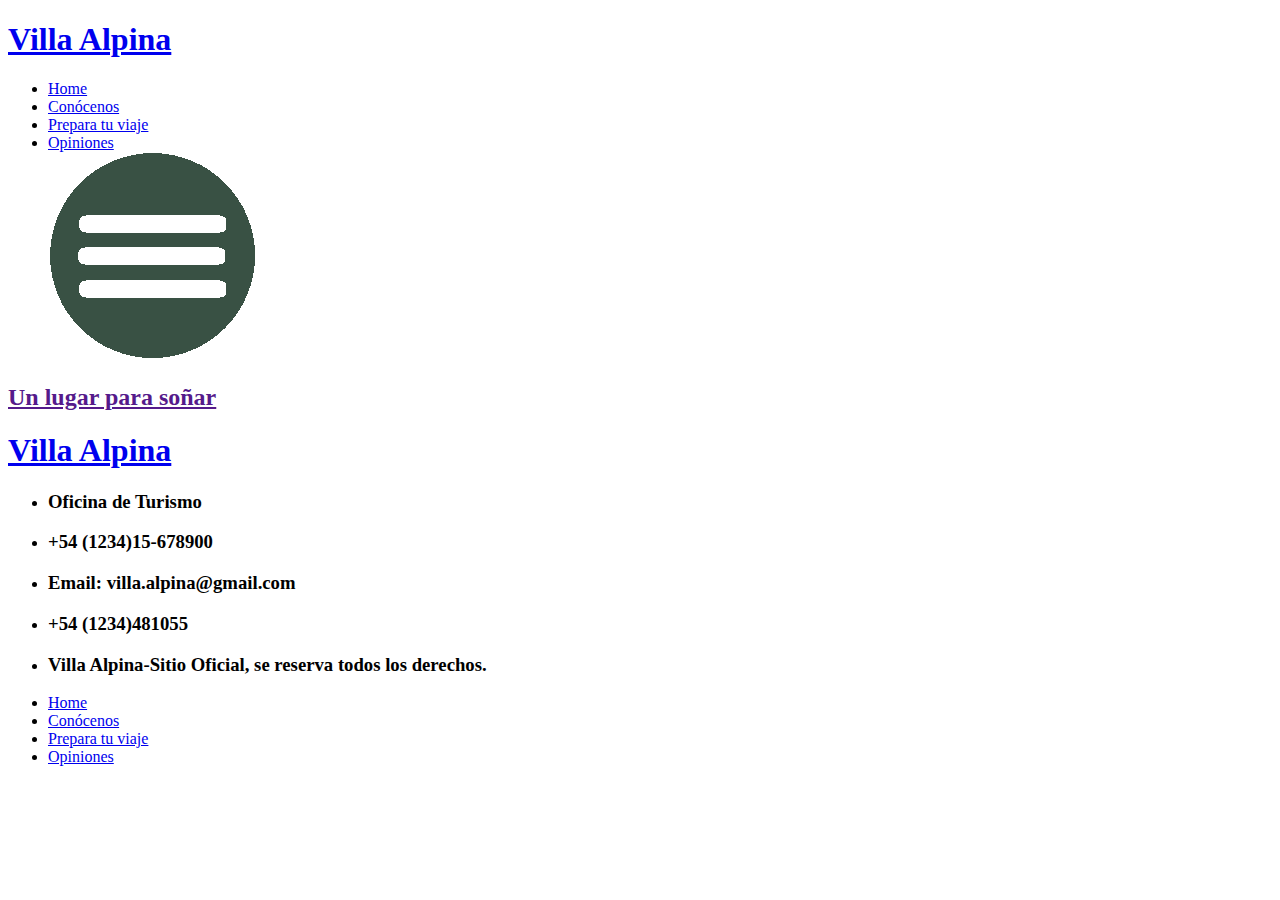
==== index.html @ 6177f033 "proyecto base" ====
<!DOCTYPE html>
<html lang="en">
<head>
    <meta charset="UTF-8" />
    <meta name="viewport" content="width=device-width, initial-scale=1.0" />
    <title>Villa Alpina</title>
<link rel="stylesheet" href="./archivo css/estilos.css" />
<link rel="shortcut icon" href="./imagenes/favicon.ico" type="image/x-icon" />
</head>

<body>

    <!-- BARRA DE NAVEGACION -->
    <header class="encabezado">
        <div class="encabezado__contenido">
            <h1 class="encabezado__contenido-titulo"><a href="./index.html">Villa Alpina</a></h1>
            <nav>
                <ul class="encabezado__contenido-menu">
                     <li><a href="./index.html">Home</a></li>
                     <li><a href="./archivos html/conocenos.html">Conócenos</a></li>
                     <li><a href="./archivos html/prepara_tu_viaje.html">Prepara tu viaje</a></li>
                     <li><a href="./archivos html/opiniones.html">Opiniones</a></li>
                     <span><a href=""><img src="./imagenes/icono menu.png" alt="icono menu"></a></span>
                </ul>
            </nav>
        </div>
    </header>


<!-- PANTALLA PRINCIPAL -->
     <main>
        <section class="home">
            <div class="home__contenido">
                <h2 class="home__contenido-dato"><a href="">Un lugar para soñar</a></h2>
            </div>
        </section>
     </main>

<!-- FOOTER -->
     <footer>
        <section class="footer">
            <div>
                <h1 class="footer__titulo"><a href="../index.html">Villa Alpina</a></h1>
            </div>
            <div class="footer__contenido">
                <div>
                    <nav>
                        <ul class="footer__informacion">
                            <li><h3>Oficina de Turismo</h3></li>
                            <li><h3>+54 (1234)15-678900</h3></li>
                            <li><h3>Email: villa.alpina@gmail.com</h3></li>
                            <li><h3>+54 (1234)481055</h3></li>
                            <li><h3>Villa Alpina-Sitio Oficial, se reserva todos los derechos.</h3></li>
                        </ul>
                    </nav>
                </div>

                <div class="footer__navegacion">
                    <nav>
                        <ul class="footer__menu">
                            <li><a href="./index.html">Home</a></li>
                            <li><a href="./archivos html/conocenos.html">Conócenos</a></li>
                            <li><a href="./archivos html/prepara_tu_viaje.html">Prepara tu viaje</a></li>
                            <li><a href="./archivos html/opiniones.html">Opiniones</a></li>
                        </ul>
                    </nav>
                </div>
            </div>
        </section>
     </footer>
    
</body>
</html>
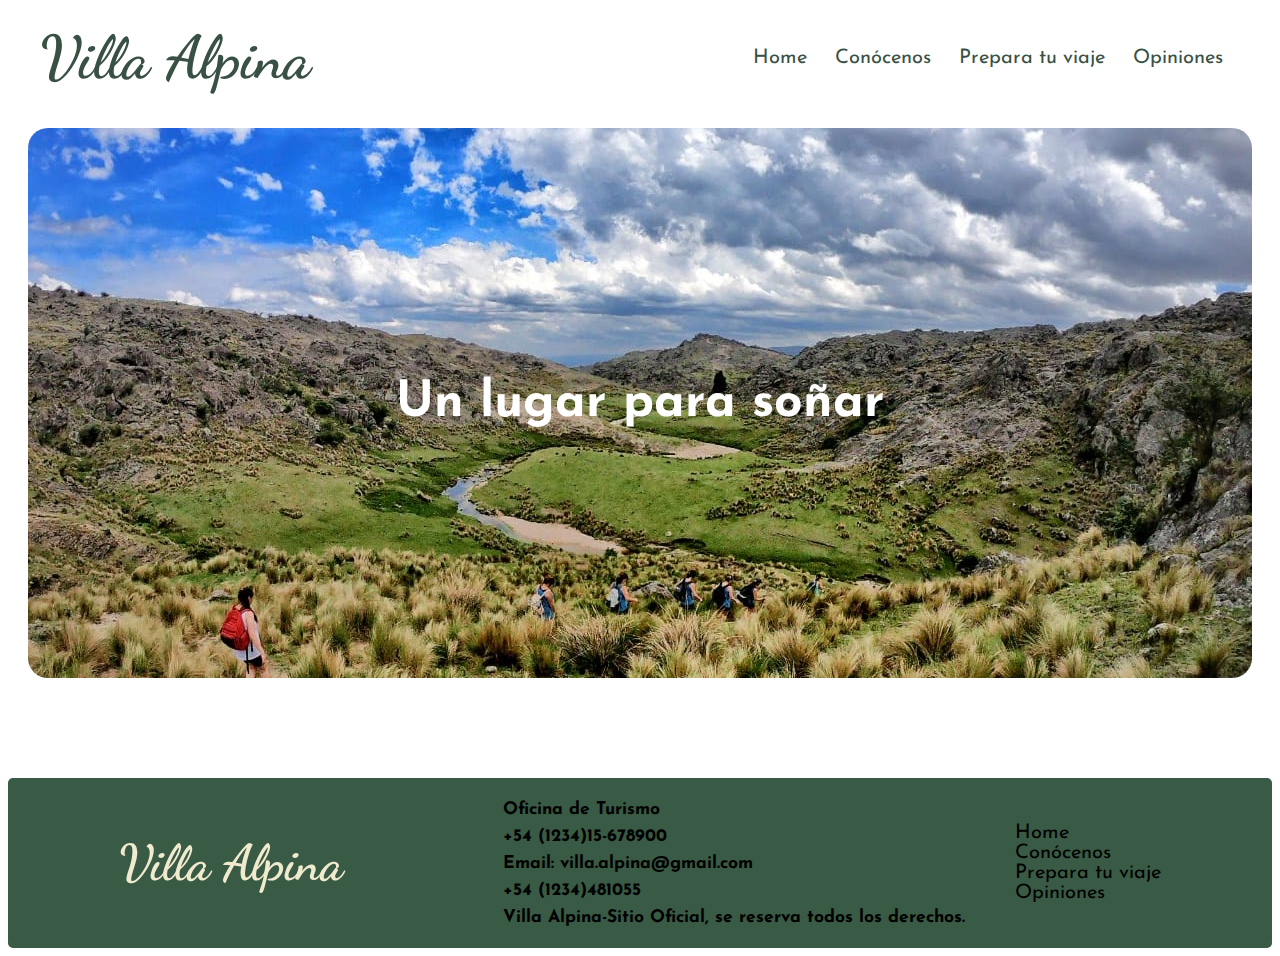
==== commit 59ebe1ec: "Proyecto Base" ====
--- a/index.html
+++ b/index.html
@@ -1,11 +1,12 @@
 <!DOCTYPE html>
 <html lang="en">
+
 <head>
     <meta charset="UTF-8" />
     <meta name="viewport" content="width=device-width, initial-scale=1.0" />
     <title>Villa Alpina</title>
-<link rel="stylesheet" href="./archivo css/estilos.css" />
-<link rel="shortcut icon" href="./imagenes/favicon.ico" type="image/x-icon" />
+    <link rel="stylesheet" href="./archivocss/estilos.css" />
+    <link rel="shortcut icon" href="./imagenes/favicon.ico" type="image/x-icon" />
 </head>
 
 <body>
@@ -16,28 +17,28 @@
             <h1 class="encabezado__contenido-titulo"><a href="./index.html">Villa Alpina</a></h1>
             <nav>
                 <ul class="encabezado__contenido-menu">
-                     <li><a href="./index.html">Home</a></li>
-                     <li><a href="./archivos html/conocenos.html">Conócenos</a></li>
-                     <li><a href="./archivos html/prepara_tu_viaje.html">Prepara tu viaje</a></li>
-                     <li><a href="./archivos html/opiniones.html">Opiniones</a></li>
-                     <span><a href=""><img src="./imagenes/icono menu.png" alt="icono menu"></a></span>
+                    <li><a href="./index.html">Home</a></li>
+                    <li><a href="./archivoshtml/conocenos.html">Conócenos</a></li>
+                    <li><a href="./archivoshtml/prepara_tu_viaje.html">Prepara tu viaje</a></li>
+                    <li><a href="./archivoshtml/opiniones.html">Opiniones</a></li>
+                    <span><a href=""><img src="./imagenes/icono menu.png" alt="icono menu"></a></span>
                 </ul>
             </nav>
         </div>
     </header>
 
 
-<!-- PANTALLA PRINCIPAL -->
-     <main>
+    <!-- PANTALLA PRINCIPAL -->
+    <main>
         <section class="home">
             <div class="home__contenido">
                 <h2 class="home__contenido-dato"><a href="">Un lugar para soñar</a></h2>
             </div>
         </section>
-     </main>
+    </main>
 
-<!-- FOOTER -->
-     <footer>
+    <!-- FOOTER -->
+    <footer>
         <section class="footer">
             <div>
                 <h1 class="footer__titulo"><a href="../index.html">Villa Alpina</a></h1>
@@ -46,11 +47,21 @@
                 <div>
                     <nav>
                         <ul class="footer__informacion">
-                            <li><h3>Oficina de Turismo</h3></li>
-                            <li><h3>+54 (1234)15-678900</h3></li>
-                            <li><h3>Email: villa.alpina@gmail.com</h3></li>
-                            <li><h3>+54 (1234)481055</h3></li>
-                            <li><h3>Villa Alpina-Sitio Oficial, se reserva todos los derechos.</h3></li>
+                            <li>
+                                <h3>Oficina de Turismo</h3>
+                            </li>
+                            <li>
+                                <h3>+54 (1234)15-678900</h3>
+                            </li>
+                            <li>
+                                <h3>Email: villa.alpina@gmail.com</h3>
+                            </li>
+                            <li>
+                                <h3>+54 (1234)481055</h3>
+                            </li>
+                            <li>
+                                <h3>Villa Alpina-Sitio Oficial, se reserva todos los derechos.</h3>
+                            </li>
                         </ul>
                     </nav>
                 </div>
@@ -59,31 +70,16 @@
                     <nav>
                         <ul class="footer__menu">
                             <li><a href="./index.html">Home</a></li>
-                            <li><a href="./archivos html/conocenos.html">Conócenos</a></li>
-                            <li><a href="./archivos html/prepara_tu_viaje.html">Prepara tu viaje</a></li>
-                            <li><a href="./archivos html/opiniones.html">Opiniones</a></li>
+                            <li><a href="./archivoshtml/conocenos.html">Conócenos</a></li>
+                            <li><a href="./archivoshtml/prepara_tu_viaje.html">Prepara tu viaje</a></li>
+                            <li><a href="./archivoshtml/opiniones.html">Opiniones</a></li>
                         </ul>
                     </nav>
                 </div>
             </div>
         </section>
-     </footer>
-    
+    </footer>
+
 </body>
-</html>
 
-
-
-
-
-
-
-
-
-
-
-
-
-
-
-
+</html>--- a/archivocss/estilos.css
+++ b/archivocss/estilos.css
@@ -0,0 +1,593 @@
+/* FUENTES */
+@font-face {
+    font-family: 'Dancing';
+    src: url('../tipografias//DancingScript-VariableFont_wght.ttf');
+    font-style: normal;
+}
+
+@font-face {
+    font-family: 'Sans';
+    src: url('../tipografias/JosefinSans-VariableFont_wght.ttf');
+    font-style: normal;
+}
+
+/* *{
+    margin: 0;
+    padding: 0;
+} */
+
+
+/* ENCABEZADO */
+.encabezado {
+    padding: 25px 15px;
+    background-color: #fff;
+    border-radius: 20px;
+}
+
+.encabezado__contenido {
+    display: flex;
+    justify-content: space-between;
+    align-items: center;
+    max-width: 1200px;
+    margin: 0 auto;
+    height: 50px;
+}
+
+.encabezado__contenido-titulo {
+    font-family: 'Dancing';
+    text-align: center;
+}
+
+h1 a {
+    color: #395144;
+    text-decoration: none;
+    font-size: 60px;
+}
+
+
+.encabezado__contenido-menu {
+    list-style-type: none;
+    text-align: end;
+    ;
+
+}
+
+.encabezado__contenido-menu li {
+    display: inline;
+    text-align: center;
+    margin: 0 10px 0 0;
+
+}
+
+.encabezado__contenido-menu li a {
+    font-size: 20px;
+    font-family: 'Sans';
+    padding: 2px 7px 2px 7px;
+    color: #395144;
+    background-color: #fff;
+    text-decoration: none;
+}
+
+.encabezado__contenido-menu li a:hover {
+    background-color: #395144;
+    color: #fff;
+    border-radius: 5px;
+}
+
+
+
+
+/* CONTENIDO HOME */
+.home {
+    background-image: url('../imagenes/imagen\ 9.jpg');
+    border-radius: 20px;
+    background-repeat: no-repeat;
+    background-position: center;
+    background-size: cover;
+    background-attachment: fixed;
+    height: 550px;
+    width: auto;
+    color: rgb(0, 0, 0);
+    display: flex;
+    justify-content: space-around;
+    align-items: center;
+}
+
+.home a {
+    font-family: 'Sans';
+    font-size: 50px;
+    font-weight: 900;
+    color: #fff;
+    text-decoration: none;
+    border-radius: 10px;
+    display: block;
+    text-align: center;
+}
+
+span img {
+    width: 30px;
+    height: 30px;
+    display: none;
+}
+
+
+
+/* CONTENIDO-CONOCENOS */
+main {
+    margin: 20px;
+    border-radius: 5px;
+}
+
+.informacion {
+    display: flex;
+    font-family: 'Sans';
+}
+
+.informacion__historia {
+    margin-right: 50px;
+}
+
+.informacion_historia-subtitulo {
+    font-family: 'Sans';
+    color: #395144;
+    text-align: start;
+    border-radius: 5px;
+}
+
+
+.informacion__pueblo {
+    margin-left: 3px;
+}
+
+
+.informacion__pueblo-subtitulo {
+    font-family: 'Sans';
+    color: #395144;
+    text-align: start;
+    border-radius: 5px;
+}
+
+.boton__galeria h2 a {
+    text-decoration: none;
+    color: #395144;
+}
+
+.boton__galeria h2 a:hover {
+    background-color: #395144;
+    color: #F0EBCE;
+    border-radius: 5px;
+}
+
+.boton__galeria-fotos {
+    width: 90%;
+    margin: auto;
+    list-style: none;
+    display: flex;
+
+}
+
+.boton__galeria-fotos img {
+    width: 150px;
+    height: 100px;
+    border-radius: 8px;
+
+}
+
+.boton__galeria-fotos li {
+    margin: 8px;
+    /* box-shadow: 0 25px 50px -12px rgba(0, 0, 0, 0.9); */
+}
+
+.boton__galeria-fotos li:hover {
+    margin: 8px;
+    box-shadow: 0 25px 50px -12px rgba(0, 0, 0, 0.9);
+}
+
+
+/* FORMULARIOS */
+.formulario__casillero {
+    display: flex;
+}
+
+.formulario__titulo a {
+    font-family: 'sans';
+    text-decoration: none;
+    color: #395144;
+}
+
+input {
+    padding: 5px;
+    margin: 5px 5px 9px 0px;
+    border: 4px solid #395144;
+    outline: none;
+    font-size: 15px;
+    font-family: 'sans';
+    border-radius: 8px;
+    display: flex;
+}
+
+.formulario__casillero-consulta {
+    width: 430px;
+    height: 100px;
+}
+
+.formulario__casillero-nombre {
+    width: 250px;
+}
+
+.formulario__casillero-celular {
+    width: 250px;
+}
+
+.formulario__casillero-email {
+    width: 250px;
+}
+
+.formulario__boton {
+    font-size: 20px;
+    color: #fff;
+    background-color: #395144;
+}
+
+.formulario__boton:hover {
+    font-size: 21px;
+    color: #fff;
+    background-color: #395144;
+    box-shadow: 0 25px 50px -12px rgba(0, 0, 0, 7);
+}
+
+
+/* MAPA */
+.informacion__ubicacion-subtitulo {
+    font-family: 'Sans';
+    color: #395144;
+    text-align: start;
+    border-radius: 5px;
+}
+
+.informacion__ubicacion-mapa {
+    box-shadow: 0 25px 50px -12px rgba(0, 0, 0, 7);
+    border-radius: 10px;
+    width: 500px;
+    height: 615px;
+}
+
+
+
+/* CONTENIDO GALERIA */
+.galeria__titulo {
+    color: #395144;
+    text-align: center;
+    font-size: 50px;
+    font-family: 'sans';
+}
+
+.galeria {
+    width: 90%;
+    margin: auto;
+    list-style: none;
+    padding: 20px;
+    box-sizing: border-box;
+    display: flex;
+    flex-wrap: wrap;
+    justify-content: space-around;
+    background-color: #F0EBCE;
+    border-radius: 10px;
+}
+
+.galeria li {
+    margin: 5px;
+}
+
+.galeria img {
+    width: 150px;
+    height: 100px;
+    border-radius: 5px;
+}
+
+.galeria img:hover {
+    width: 150px;
+    height: 100px;
+    border-radius: 5px;
+    box-shadow: 0 25px 50px -12px rgba(0, 0, 0, 0.9)
+}
+
+.modal {
+    display: none;
+    font-family: 'sans';
+}
+
+.modal:target {
+    display: inline-block;
+    position: fixed;
+    background: rgba(0, 0, 0, 0.8);
+    top: 0;
+    left: 0;
+    width: 100%;
+    height: 100%;
+}
+
+
+.imagen {
+    width: 100%;
+    height: 50%;
+    display: flex;
+    justify-content: center;
+    align-items: center;
+}
+
+.imagen a {
+    color: #fff;
+    font-size: 40px;
+    text-decoration: none;
+    margin: 0 10px;
+
+}
+
+.imagen a:hover {
+    color: #fff;
+    font-size: 50px;
+    text-decoration: none;
+    margin: 0 10px;
+
+}
+
+.imagen a:nth-child(2) {
+    margin: 0;
+    height: 100%;
+    flex-shrink: 2;
+}
+
+
+.imagen img {
+    width: 500px;
+    height: 100%;
+    max-width: 100%;
+    border: 5px solid #fff;
+    border-radius: 8px;
+    box-sizing: border-box;
+
+}
+
+.cerrar {
+    display: block;
+    background: white;
+    width: 25px;
+    height: 25px;
+    margin: 15px auto;
+    text-align: center;
+    text-decoration: none;
+    font-size: 25px;
+    color: black;
+    padding: 5px;
+    border-radius: 50%;
+    line-height: 25px;
+}
+
+.cerrar:hover {
+    display: block;
+    background: white;
+    width: 30px;
+    height: 30px;
+    margin: 15px auto;
+    text-align: center;
+    text-decoration: none;
+    font-size: 30px;
+    color: black;
+    padding: 5px;
+    border-radius: 50%;
+    line-height: 25px;
+}
+
+
+
+/* CONTENIDO VIAJE */
+.viaje__titulo {
+    font-family: 'Sans';
+    font-size: 40px;
+    text-align: center;
+    color: #395144;
+    justify-content: center;
+}
+
+.viaje__titulo h3 {
+    box-shadow: 0 25px 50px -12px rgba(0, 0, 0, 0.7);
+}
+
+.viaje__contenido {
+    display: grid;
+    grid-template-columns: repeat(3, 1fr);
+    justify-items: center;
+}
+
+.tarjeta__viaje {
+    background-color: #F0EBCE;
+    box-shadow: 0 25px 50px -12px rgba(0, 0, 0, 0.7);
+    border-radius: 10px;
+    font-family: 'Sans';
+    height: 410px;
+    padding: 15px;
+    width: 340px;
+    position: relative;
+    margin: 30px;
+}
+
+.tarjeta__viaje-encabezado {
+    position: relative;
+}
+
+.tarjeta__encabezado-etiqueta--destacado {
+    padding: 8px;
+    position: absolute;
+    top: 10px;
+    right: 8px;
+    color: rgb(255, 255, 255);
+    background-color: rgba(0, 0, 0, 0.5);
+    border-radius: 12px;
+}
+
+.tarjeta__viaje-encabezado-imagen {
+    width: 100%;
+    border-radius: 15px;
+}
+
+.tarjeta__viaje-titulo {
+    margin-bottom: 0px;
+    font-size: 25px;
+    color: #395144;
+}
+
+.tarjeta__viaje-descripcion {
+    height: 50px;
+    margin-bottom: 10px;
+    /* overflow-y: scroll; */
+}
+
+.tarjeta__viaje-enlace {
+    background-color: #AA8B56;
+    text-decoration: none;
+    /* display: inline; */
+    /* pierden: margin top, bottom, height, width */
+    display: inline-block;
+    /* margin-top: 200px; */
+    /* margin-bottom: 500px; */
+    /* height: 50px;  */
+    width: 92%;
+    position: absolute;
+    bottom: 10px;
+    justify-items: center;
+    text-align: center;
+    border-radius: 10px;
+    color: #fff;
+    padding: 15px 0;
+    font-size: 20px;
+
+}
+
+.tarjeta__viaje-enlace:hover {
+    background-color: #AA8B56;
+    text-decoration: none;
+    width: 92%;
+    color: #000;
+    font-size: 20px;
+    font-weight: bold;
+}
+
+
+
+/* CONTENIDO OPINIONES */
+.opiniones {
+    display: grid;
+    grid-template-columns: repeat(3, 1fr);
+}
+
+.tarjeta__opiniones-titulo {
+    font-family: 'Sans';
+    font-size: 40px;
+    text-align: center;
+    color: #395144;
+}
+
+.tarjeta__opiniones-contenido {
+    display: grid;
+    justify-content: center;
+}
+
+.tarjeta__opiniones {
+    background-color: #F0EBCE;
+    box-shadow: 0 25px 50px -12px rgba(0, 0, 0, 0.7);
+    border-radius: 10px;
+    font-family: 'Sans';
+    height: 300px;
+    padding: 20px;
+    width: 300px;
+    position: relative;
+    margin: 30px;
+}
+
+.tarjeta__opiniones-texto {
+    display: flex;
+}
+
+.tarjeta__opiniones-texto-comillas {
+    font-size: 100px;
+    margin-top: 10px;
+}
+
+.tarjeta__opiniones-persona {
+    display: flex;
+    align-items: center;
+}
+
+.tarjeta__opiniones-persona-foto {
+    border-radius: 50%;
+    width: 70px;
+    margin: 10px 10px 0px 10px
+}
+
+.tarjeta__opiniones-persona-nombre {
+    font-weight: bold;
+    font-size: 20px;
+    margin: 30px 0px 0px 10px
+}
+
+
+
+
+/* FOOTER */
+.footer {
+    background-color: rgba(57, 90, 68, 1);
+    border-radius: 5px;
+    margin-top: 100px;
+    height: 170px;
+    display: flex;
+    justify-content: space-evenly;
+    align-items: center;
+}
+
+.footer__titulo {
+    font-family: 'Dancing';
+    /* text-align: left; */
+}
+
+.footer__titulo a {
+    color: #F0EBCE;
+    font-size: 50px;
+}
+
+.footer__contenido {
+    /* margin: 0px 1px 0px 1px; */
+    display: flex;
+    align-items: center;
+}
+
+.footer__informacion {
+    font-family: "sans";
+    font-size: 15px;
+    color: black;
+    list-style-type: none;
+}
+
+.footer__informacion h3 {
+    margin: 10px;
+}
+
+.footer__menu {
+    justify-content: center;
+    list-style-type: none;
+    text-decoration: none;
+    font-family: 'Sans';
+    text-decoration: none;
+}
+
+.footer__menu a {
+    color: black;
+    text-decoration: none;
+    font-size: 20px;
+}
+
+.footer__menu li a:hover {
+    color: black;
+    text-decoration: underline;
+    font-size: 20px;
+}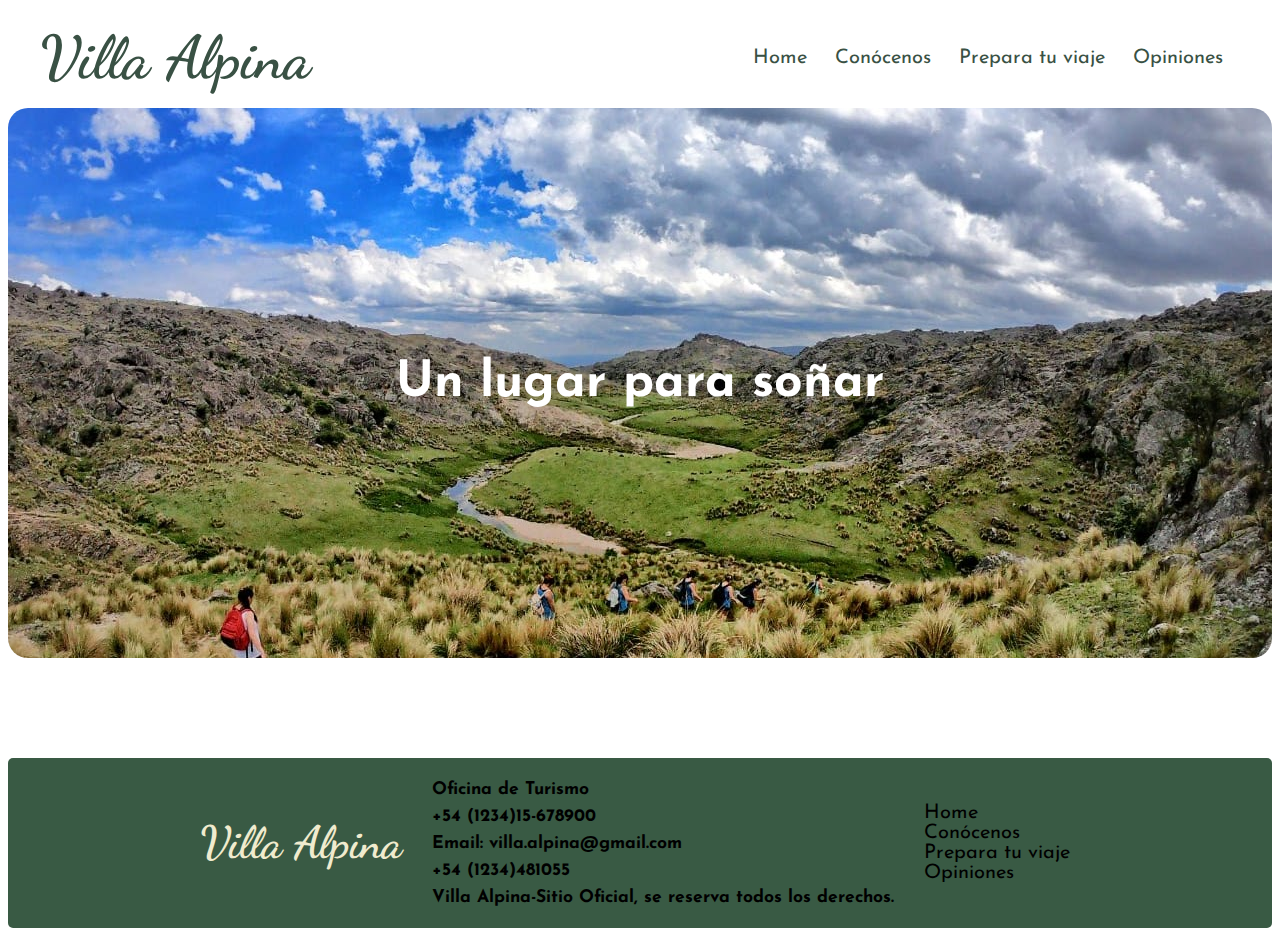
==== commit 2b0566a5: "empezando con el sitio responsive" ====
--- a/index.html
+++ b/index.html
@@ -21,7 +21,7 @@
                     <li><a href="./archivoshtml/conocenos.html">Conócenos</a></li>
                     <li><a href="./archivoshtml/prepara_tu_viaje.html">Prepara tu viaje</a></li>
                     <li><a href="./archivoshtml/opiniones.html">Opiniones</a></li>
-                    <span><a href=""><img src="./imagenes/icono menu.png" alt="icono menu"></a></span>
+                    <span class="icono__menu"><a href=""><img src="./imagenes/icono menu.png" alt="icono menu"></a></span>
                 </ul>
             </nav>
         </div>
--- a/archivocss/estilos.css
+++ b/archivocss/estilos.css
@@ -48,8 +48,6 @@
 .encabezado__contenido-menu {
     list-style-type: none;
     text-align: end;
-    ;
-
 }
 
 .encabezado__contenido-menu li {
@@ -104,27 +102,27 @@
     text-align: center;
 }
 
-span img {
-    width: 30px;
-    height: 30px;
+.icono__menu {
     display: none;
 }
 
 
 
 /* CONTENIDO-CONOCENOS */
-main {
+.informacion {
+    display: grid;
+    grid-template-columns: repeat(2, 1fr);
+    font-family: 'Sans';
     margin: 20px;
     border-radius: 5px;
 }
 
-.informacion {
-    display: flex;
-    font-family: 'Sans';
+.informacion__texto {
+    margin-right: 10px;
 }
 
 .informacion__historia {
-    margin-right: 50px;
+    /* margin-right: 50px; */
 }
 
 .informacion_historia-subtitulo {
@@ -134,6 +132,29 @@
     border-radius: 5px;
 }
 
+/* MAPA */
+.informacion__ubicacion-subtitulo {
+    font-family: 'Sans';
+    color: #395144;
+    text-align: start;
+    border-radius: 5px;
+}
+
+.informacion__ubicacion-mapa {
+    box-shadow: 1px 1px 6px 1px rgba(0, 0, 0, 3);
+    border-radius: 10px;
+    width: 100%;
+    height: 600px;
+    margin-bottom: 20px;
+}
+
+.informacion__ubicacion-mapa:hover {
+    box-shadow: 3px 3px 15px 5px rgba(57, 90, 68, 7);
+    border-radius: 10px;
+    width: 100%;
+    height: 600px;
+    margin-bottom: 20px;
+}
 
 .informacion__pueblo {
     margin-left: 3px;
@@ -160,7 +181,8 @@
 
 .boton__galeria-fotos {
     width: 90%;
-    margin: auto;
+    margin: 0;
+    padding: 0;
     list-style: none;
     display: flex;
 
@@ -180,13 +202,15 @@
 
 .boton__galeria-fotos li:hover {
     margin: 8px;
-    box-shadow: 0 25px 50px -12px rgba(0, 0, 0, 0.9);
+    box-shadow: 0 25px 50px -12px rgba(57, 90, 68, 7);
 }
 
 
 /* FORMULARIOS */
 .formulario__casillero {
-    display: flex;
+    display: grid;
+    grid-template-columns: repeat(2, 1fr);
+    margin: 0px 20px 0px 0px;
 }
 
 .formulario__titulo a {
@@ -207,52 +231,38 @@
 }
 
 .formulario__casillero-consulta {
-    width: 430px;
+    width: 90%;
     height: 100px;
 }
 
 .formulario__casillero-nombre {
-    width: 250px;
+    width: 90%;
 }
 
 .formulario__casillero-celular {
-    width: 250px;
+    width: 90%;
 }
 
 .formulario__casillero-email {
-    width: 250px;
+    width: 90%;
+    margin-bottom: 16px;
 }
 
 .formulario__boton {
-    font-size: 20px;
+    font-size: 16.5px;
+    text-decoration: none;
     color: #fff;
     background-color: #395144;
+    padding: 8px 90%;
+    border-radius: 8px;
+    margin: 0;
 }
 
 .formulario__boton:hover {
-    font-size: 21px;
-    color: #fff;
+    color: #000;
     background-color: #395144;
-    box-shadow: 0 25px 50px -12px rgba(0, 0, 0, 7);
-}
-
-
-/* MAPA */
-.informacion__ubicacion-subtitulo {
-    font-family: 'Sans';
-    color: #395144;
-    text-align: start;
-    border-radius: 5px;
-}
-
-.informacion__ubicacion-mapa {
-    box-shadow: 0 25px 50px -12px rgba(0, 0, 0, 7);
-    border-radius: 10px;
-    width: 500px;
-    height: 615px;
-}
-
-
+    box-shadow: 3px 3px 15px 5px rgba(57, 90, 68, 7);
+}
 
 /* CONTENIDO GALERIA */
 .galeria__titulo {
@@ -289,7 +299,7 @@
     width: 150px;
     height: 100px;
     border-radius: 5px;
-    box-shadow: 0 25px 50px -12px rgba(0, 0, 0, 0.9)
+    box-shadow: 0 25px 50px -12px rgba(57, 90, 68, 7);
 }
 
 .modal {
@@ -382,6 +392,10 @@
 
 
 /* CONTENIDO VIAJE */
+.viaje {
+    justify-content: center;
+}
+
 .viaje__titulo {
     font-family: 'Sans';
     font-size: 40px;
@@ -402,14 +416,14 @@
 
 .tarjeta__viaje {
     background-color: #F0EBCE;
-    box-shadow: 0 25px 50px -12px rgba(0, 0, 0, 0.7);
+    box-shadow: 0 25px 50px -12px rgba(57, 90, 68, 7);
     border-radius: 10px;
     font-family: 'Sans';
     height: 410px;
     padding: 15px;
-    width: 340px;
+    max-width: 350px;
     position: relative;
-    margin: 30px;
+    margin: 0px 20px 20px 20px;
 }
 
 .tarjeta__viaje-encabezado {
@@ -438,20 +452,14 @@
 }
 
 .tarjeta__viaje-descripcion {
-    height: 50px;
-    margin-bottom: 10px;
-    /* overflow-y: scroll; */
+    height: auto;
+    margin: 4px 0px 10px 0px;
 }
 
 .tarjeta__viaje-enlace {
     background-color: #AA8B56;
     text-decoration: none;
-    /* display: inline; */
-    /* pierden: margin top, bottom, height, width */
     display: inline-block;
-    /* margin-top: 200px; */
-    /* margin-bottom: 500px; */
-    /* height: 50px;  */
     width: 92%;
     position: absolute;
     bottom: 10px;
@@ -461,7 +469,6 @@
     color: #fff;
     padding: 15px 0;
     font-size: 20px;
-
 }
 
 .tarjeta__viaje-enlace:hover {
@@ -479,6 +486,7 @@
 .opiniones {
     display: grid;
     grid-template-columns: repeat(3, 1fr);
+    justify-items: center;
 }
 
 .tarjeta__opiniones-titulo {
@@ -490,19 +498,19 @@
 
 .tarjeta__opiniones-contenido {
     display: grid;
-    justify-content: center;
+    justify-items: center;
 }
 
 .tarjeta__opiniones {
     background-color: #F0EBCE;
-    box-shadow: 0 25px 50px -12px rgba(0, 0, 0, 0.7);
+    box-shadow: 0 25px 50px -12px rgba(57, 90, 68, 7);
     border-radius: 10px;
     font-family: 'Sans';
     height: 300px;
-    padding: 20px;
-    width: 300px;
+    padding: 15px;
+    max-width: 300px;
     position: relative;
-    margin: 30px;
+    margin: 0px 20px 20px 20px;
 }
 
 .tarjeta__opiniones-texto {
@@ -526,8 +534,8 @@
 }
 
 .tarjeta__opiniones-persona-nombre {
-    font-weight: bold;
-    font-size: 20px;
+    font-weight: bolder;
+    font-size: 25px;
     margin: 30px 0px 0px 10px
 }
 
@@ -541,18 +549,18 @@
     margin-top: 100px;
     height: 170px;
     display: flex;
-    justify-content: space-evenly;
+    justify-content: center;
     align-items: center;
 }
 
 .footer__titulo {
     font-family: 'Dancing';
-    /* text-align: left; */
 }
 
 .footer__titulo a {
     color: #F0EBCE;
-    font-size: 50px;
+    font-size: 45px;
+    padding-right: 10px;
 }
 
 .footer__contenido {
@@ -566,6 +574,9 @@
     font-size: 15px;
     color: black;
     list-style-type: none;
+    padding: 5px 5px 5px 5px;
+    margin: 5px 5px 5px 5px;
+
 }
 
 .footer__informacion h3 {
@@ -578,6 +589,8 @@
     text-decoration: none;
     font-family: 'Sans';
     text-decoration: none;
+    padding: 5px 5px 5px 5px;
+    margin: 5px 5px 5px 5px;
 }
 
 .footer__menu a {
@@ -590,4 +603,104 @@
     color: black;
     text-decoration: underline;
     font-size: 20px;
-}+}
+
+
+/* MEDIAQUERIES */
+
+@media (max-width: 1110px) {
+    
+    .tarjeta__viaje-encabezado-imagen {
+        height: 170px;
+     }
+
+     .tarjeta__opiniones-persona-foto {
+        border-radius: 50%;
+        width: 60px;
+        margin: 10px 10px 0px 10px
+    }
+
+    .tarjeta__opiniones-texto-opinion {
+        font-size: 14px;
+    }
+}
+
+@media (max-width: 910px) {
+    .encabezado__contenido-menu li {
+        display: none;
+    }
+
+    .icono__menu {
+        display: inline;
+    }
+
+    .icono__menu img {
+        width: 45px;
+        height: 45px;
+    }
+
+    .footer {
+        display: block;
+        height: 260px;
+    }
+
+    .footer__contenido {
+        margin: 10px;
+        justify-content: center;
+    }
+
+    .footer__titulo {
+        text-align: center;
+    }
+
+    .informacion {
+        display: grid;
+        grid-template-columns: repeat(1, 1fr);
+    }
+
+    .viaje__contenido {
+        display: grid;
+        grid-template-columns: repeat(2, 1fr);
+        justify-items: center;
+    }
+
+    .opiniones {
+        grid-template-columns: repeat(2, 1fr);
+    }
+
+    .tarjeta__opiniones-texto-opinion {
+        font-size: 17px;
+}
+}
+
+@media (max-width:725px) {
+    .tarjeta__viaje-encabezado-imagen {
+        height: 160px;
+     }
+
+     .tarjeta__opiniones-persona-foto {
+        border-radius: 50%;
+        width: 57.5px;
+        margin: 10px 10px 0px 10px
+    }
+
+    .tarjeta__opiniones-texto-opinion {
+        font-size: 14.5px;
+    }
+}
+
+@media (max-width:650px) {
+
+    .footer {
+        display: block;
+        height: 290px;
+    }
+
+    .boton__galeria-fotos {
+        display: grid;
+        grid-template-columns: repeat(2, 1fr);
+    
+    }
+    
+}
+
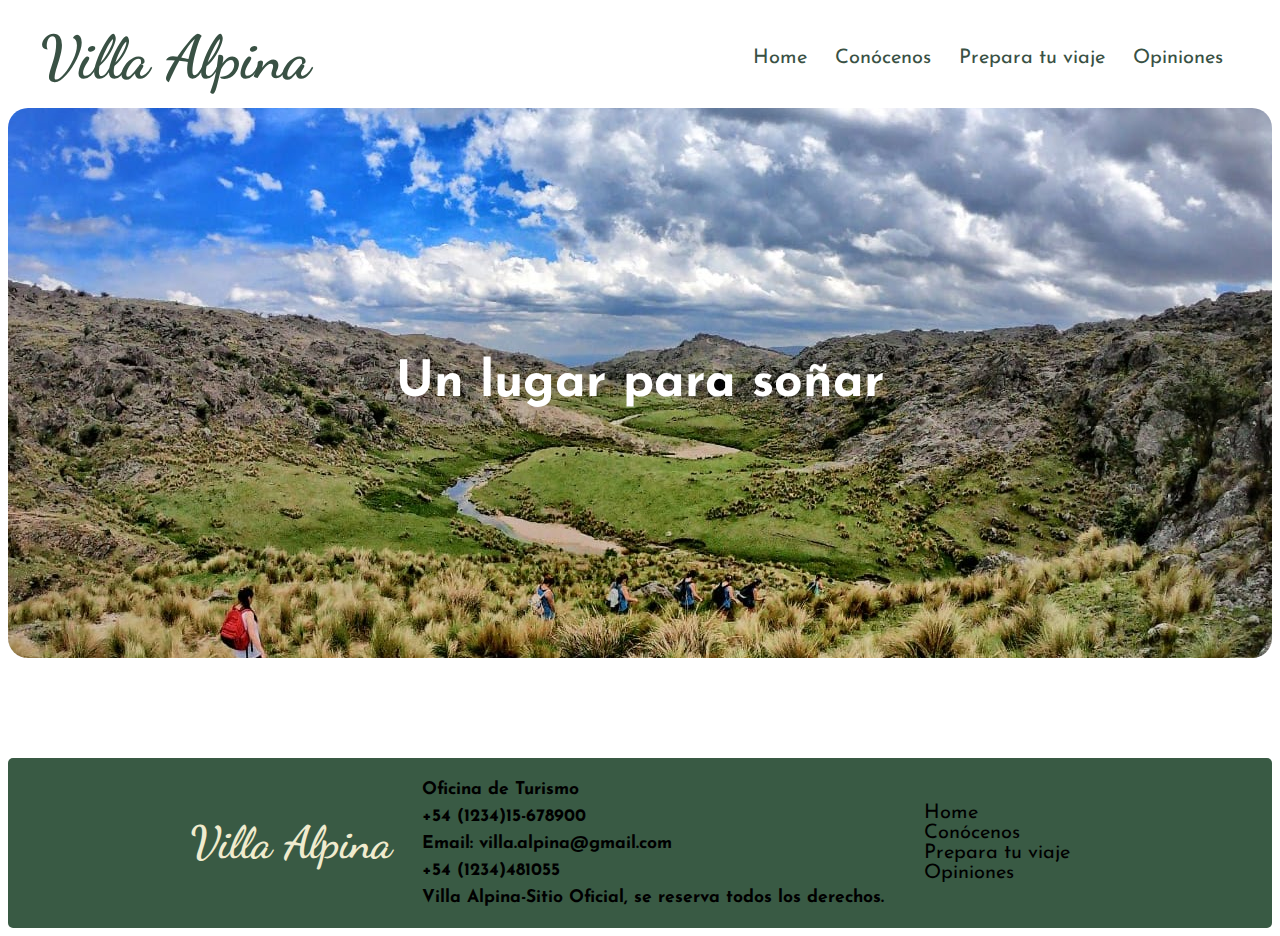
==== commit 779e6b94: "sitio responsiv terminado" ====
--- a/index.html
+++ b/index.html
@@ -21,7 +21,8 @@
                     <li><a href="./archivoshtml/conocenos.html">Conócenos</a></li>
                     <li><a href="./archivoshtml/prepara_tu_viaje.html">Prepara tu viaje</a></li>
                     <li><a href="./archivoshtml/opiniones.html">Opiniones</a></li>
-                    <span class="icono__menu"><a href=""><img src="./imagenes/icono menu.png" alt="icono menu"></a></span>
+                    </div>
+
                 </ul>
             </nav>
         </div>
--- a/archivocss/estilos.css
+++ b/archivocss/estilos.css
@@ -10,7 +10,9 @@
     src: url('../tipografias/JosefinSans-VariableFont_wght.ttf');
     font-style: normal;
 }
-
+*{
+    box-sizing: border-box;
+}
 /* *{
     margin: 0;
     padding: 0;
@@ -71,8 +73,6 @@
     color: #fff;
     border-radius: 5px;
 }
-
-
 
 
 /* CONTENIDO HOME */
@@ -102,10 +102,6 @@
     text-align: center;
 }
 
-.icono__menu {
-    display: none;
-}
-
 
 
 /* CONTENIDO-CONOCENOS */
@@ -119,10 +115,6 @@
 
 .informacion__texto {
     margin-right: 10px;
-}
-
-.informacion__historia {
-    /* margin-right: 50px; */
 }
 
 .informacion_historia-subtitulo {
@@ -597,6 +589,7 @@
     color: black;
     text-decoration: none;
     font-size: 20px;
+    margin: 10px;
 }
 
 .footer__menu li a:hover {
@@ -609,12 +602,12 @@
 /* MEDIAQUERIES */
 
 @media (max-width: 1110px) {
-    
+
     .tarjeta__viaje-encabezado-imagen {
         height: 170px;
-     }
-
-     .tarjeta__opiniones-persona-foto {
+    }
+
+    .tarjeta__opiniones-persona-foto {
         border-radius: 50%;
         width: 60px;
         margin: 10px 10px 0px 10px
@@ -630,11 +623,19 @@
         display: none;
     }
 
-    .icono__menu {
+    .menu__responsive {
         display: inline;
     }
 
-    .icono__menu img {
+    .menu__icono {
+        display: inline;
+    }
+
+    .menu__icono:hover {
+
+    }
+
+    .menu__icono img {
         width: 45px;
         height: 45px;
     }
@@ -659,9 +660,7 @@
     }
 
     .viaje__contenido {
-        display: grid;
         grid-template-columns: repeat(2, 1fr);
-        justify-items: center;
     }
 
     .opiniones {
@@ -670,15 +669,23 @@
 
     .tarjeta__opiniones-texto-opinion {
         font-size: 17px;
-}
+    }
 }
 
 @media (max-width:725px) {
+
+    .footer {
+        height: 280px;
+        text-align: left;
+        align-items: center;
+        padding: 10px;
+    }
+
     .tarjeta__viaje-encabezado-imagen {
         height: 160px;
-     }
-
-     .tarjeta__opiniones-persona-foto {
+    }
+
+    .tarjeta__opiniones-persona-foto {
         border-radius: 50%;
         width: 57.5px;
         margin: 10px 10px 0px 10px
@@ -693,14 +700,75 @@
 
     .footer {
         display: block;
-        height: 290px;
+        height: 300px;
+        text-align: left;
+        align-items: center;
+        padding: 10px;
     }
 
     .boton__galeria-fotos {
         display: grid;
         grid-template-columns: repeat(2, 1fr);
-    
-    }
-    
-}
-
+    }
+
+    .viaje__contenido {
+        grid-template-columns: repeat(1, 1fr);
+    }
+
+    .tarjeta__viaje {
+        height: 370px;
+    }
+
+    .opiniones {
+        grid-template-columns: repeat(1, 1fr);
+    }
+
+    .tarjeta__opiniones-persona-foto {
+        border-radius: 50%;
+        width: 64px;
+        margin: 10px 10px 0px 10px
+    }
+
+    .tarjeta__opiniones-texto-opinion {
+        font-size: 16px;
+    }
+}
+
+@media (max-width:512px) {
+    .footer {
+        display: block;
+        height: 370px;
+        text-align: left;
+        align-items: center;
+        padding: 10px;
+    }
+
+    .footer__contenido {
+        display: block;
+    }
+
+    .formulario__casillero-consulta {
+        width: 90%;
+        height: 100px;
+        margin: 0px 15px;
+    }
+}
+
+@media (max-width:391px) {
+    .encabezado a {
+        font-size: 48px;
+    }
+}
+
+@media (max-width:340px) {
+    .encabezado a {
+        font-size: 39px;
+    }
+}
+
+
+@media (max-width:300px) {
+    .encabezado a {
+        font-size: 34px;
+    }
+}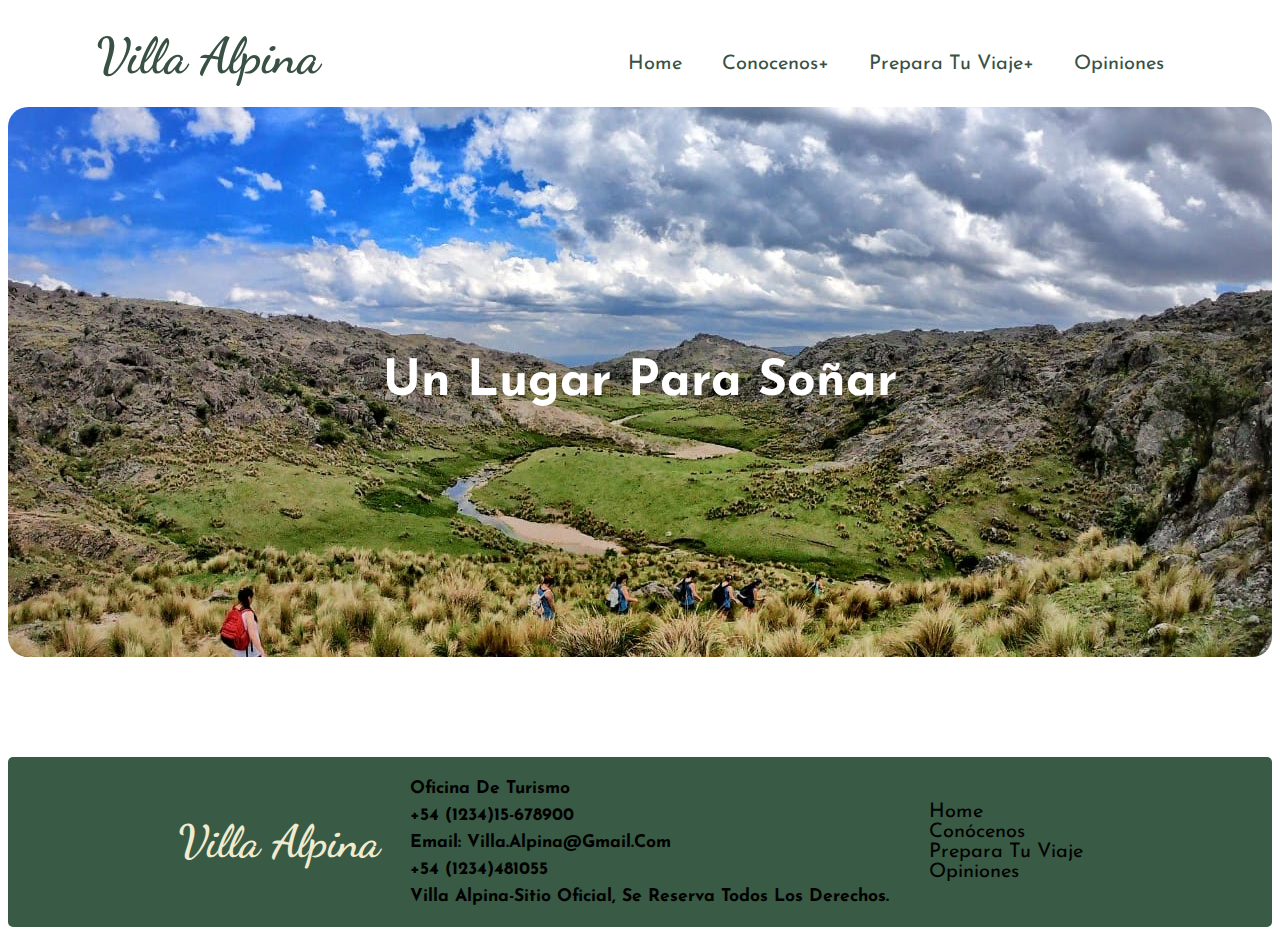
==== commit 0b4a1525: "menunav creado" ====
--- a/index.html
+++ b/index.html
@@ -10,9 +10,32 @@
 </head>
 
 <body>
+    <header>
+        <a href="./index.html" class="logo">Villa Alpina</a>
+        <input type="checkbox" id="menu-bar">
+        <label for="menu-bar">Menu</label>
 
-    <!-- BARRA DE NAVEGACION -->
-    <header class="encabezado">
+        <nav class="navbar">
+            <ul>
+                <li><a href="./index.html">Home</a></li>
+                <li><a href="./archivoshtml/conocenos.html">Conocenos+</a>
+                    <ul>
+                        <li><a href="./archivoshtml/galeria.html">Galeria</a></li>
+                    </ul>
+                </li>
+                <li><a href="./archivoshtml/prepara_tu_viaje.html">Prepara tu viaje+</a>
+                    <ul>
+                        <li><a href="./archivoshtml/prepara_tu_viaje.html">Donde dormir?</a></li>
+                        <li><a href="./archivoshtml/prepara_tu_viaje.html">Donde comer?</a></li>
+                        <li><a href="./archivoshtml/prepara_tu_viaje.html">Como llegar?</a></li>
+                    </ul>
+                </li>
+                <li><a href="./archivoshtml/opiniones.html">Opiniones</a></li>
+            </ul>
+        </nav>
+    </header>
+
+    <!-- <header class="encabezado">
         <div class="encabezado__contenido">
             <h1 class="encabezado__contenido-titulo"><a href="./index.html">Villa Alpina</a></h1>
             <nav>
@@ -26,7 +49,7 @@
                 </ul>
             </nav>
         </div>
-    </header>
+    </header> -->
 
 
     <!-- PANTALLA PRINCIPAL -->
--- a/archivocss/estilos.css
+++ b/archivocss/estilos.css
@@ -10,17 +10,106 @@
     src: url('../tipografias/JosefinSans-VariableFont_wght.ttf');
     font-style: normal;
 }
-*{
+
+
+/* ENCABEZADO */
+
+* {
     box-sizing: border-box;
-}
-/* *{
+    text-transform: capitalize;
+    text-decoration: none;
+}
+
+
+
+header {
+    /* position: fixed; */
+    top: 10px;
+    left: 0;
+    right: 0;
+    background: #fff;
+    padding: 10px 7%;
+    display: flex;
+    align-items: center;
+    justify-content: space-between;
+    z-index: 1000;
+    margin: 0 auto;
+    border-radius: 8px;
+    
+}
+
+header .logo {
+    font-weight: bolder;
+    font-size: 50px;
+    color: #395144;
+    font-family: 'Dancing';
+}
+
+header .navbar {
+    background-color: #fff;
+    border-radius: 8px;
+    font-family: 'Sans';
+}
+
+header .navbar ul {
+    list-style: none;
+}
+
+header .navbar ul li {
+    position: relative;
+    float: left;
+}
+
+header .navbar ul li a {
+    font-size: 20px;
+    padding: 20px;
+    color: #395144;
+    display: block;
+}
+
+header .navbar ul li a:hover {
+    background-color: #395144;
+    color: #fff;
+    border-radius: 10px;
+}
+
+header .navbar ul li ul {
+    position: absolute;
+    left: 0;
+    width: 200px;
+    background: #fff;
+    color: #395144;
+    display: none;
+    border-radius: 10px;
+
+}
+
+header .navbar ul li ul li {
+    width: 100%;
+
+    /* border: 1px solid #395144; */
+}
+
+header .navbar ul li:hover >ul {
+    display: initial;
     margin: 0;
     padding: 0;
-} */
-
-
-/* ENCABEZADO */
-.encabezado {
+}
+
+#menu-bar {
+    display: none;
+}
+
+header label {
+    font-family: 'Sans';
+    font-size: 20px;
+    color: #395144;
+    cursor:pointer;
+    display: none;
+}
+
+
+/* .encabezado {
     padding: 25px 15px;
     background-color: #fff;
     border-radius: 20px;
@@ -72,7 +161,7 @@
     background-color: #395144;
     color: #fff;
     border-radius: 5px;
-}
+} */
 
 
 /* CONTENIDO HOME */
@@ -89,6 +178,7 @@
     display: flex;
     justify-content: space-around;
     align-items: center;
+    margin-top: 3px;
 }
 
 .home a {
